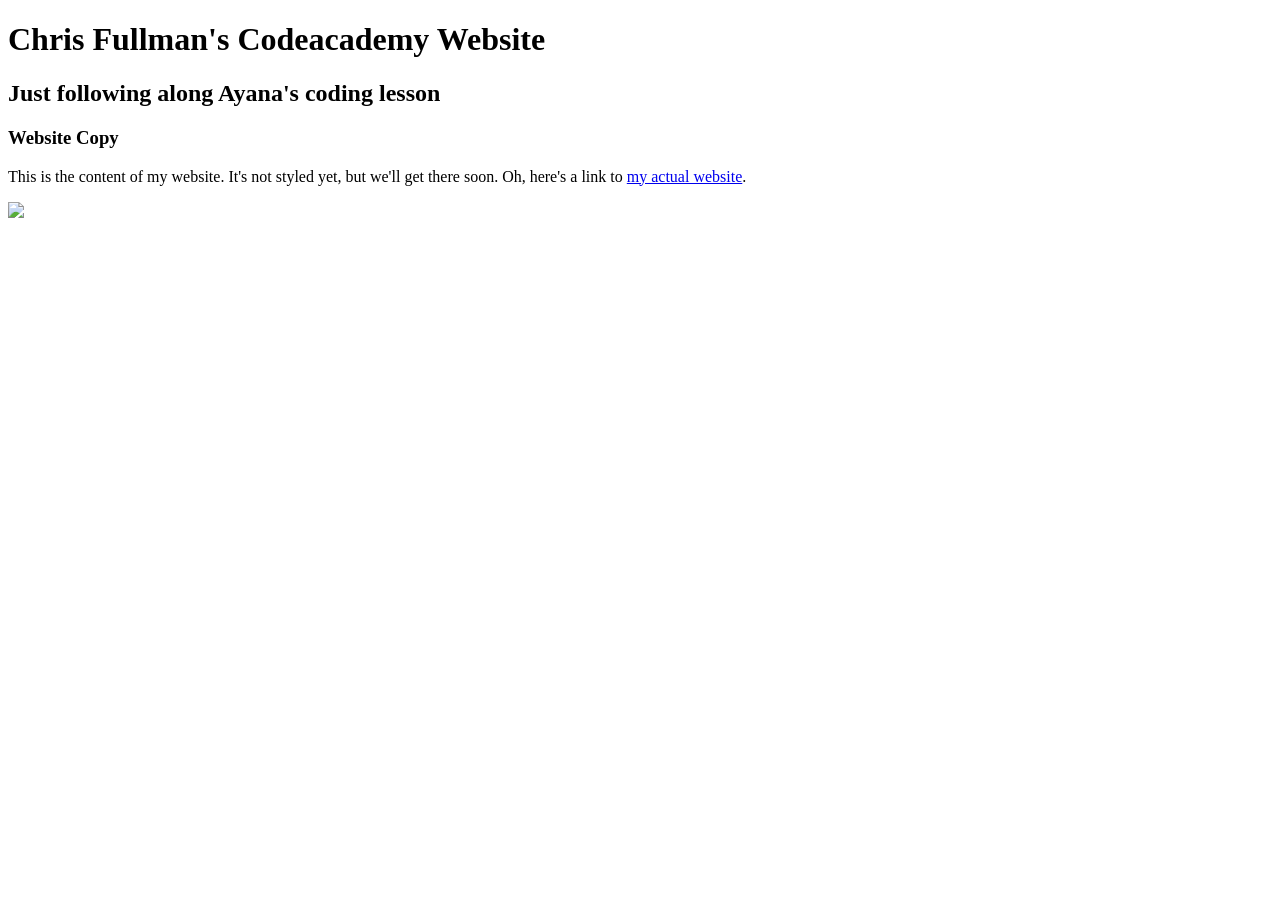
==== index.htm @ 486f8fd9 "Updated my homepage to today's GFAC code camp lesson's personal task" ====
<!DOCTYPE html>
<html>
  <head>
    <title>Chris Fullman's Codeacademy Website</title>
    <meta charset="utf-8"/>
    <!-- <link rel="stylesheet" type="text/css" href="main.css"> -->
  </head>
  <body>
    <h1>Chris Fullman's Codeacademy Website</h1>
    <h2>Just following along Ayana's coding lesson</h2>
    <h3>Website Copy</h3>
    <p>This is the content of my website. It's not styled yet, but we'll get there soon. Oh, here's a link to <a href="https://chrisfullman.com" target="_blank">my actual website</a>.</p>
    <img src="https://media3.giphy.com/media/lJNoBCvQYp7nq/giphy.gif?cid=ecf05e47809f146203e6bc8ea997ee264983b6adb42349ba&rid=giphy.gif"/>
  </body>
</html>
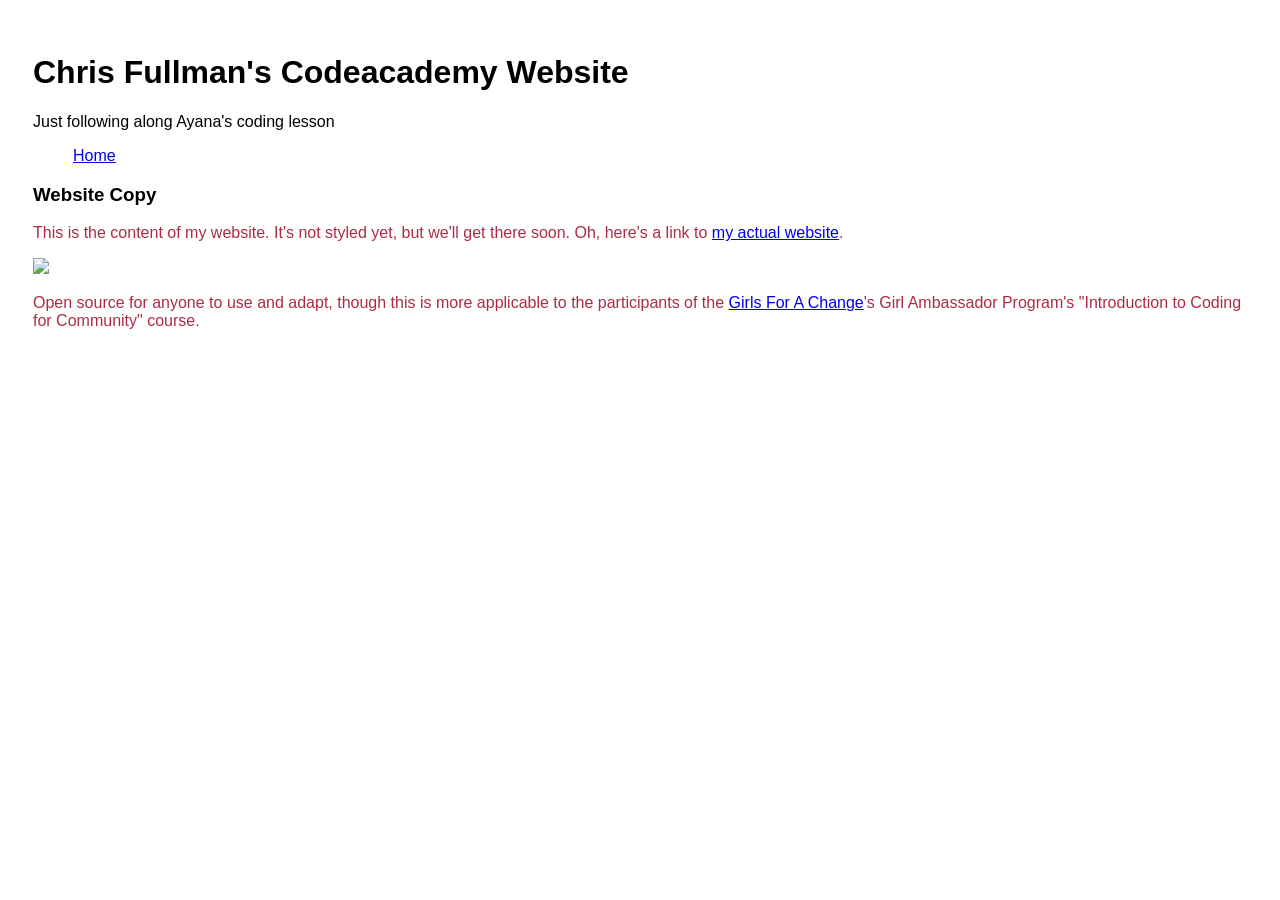
==== commit ef66bc3c: "Updates from last week" ====
--- a/index.htm
+++ b/index.htm
@@ -3,13 +3,45 @@
   <head>
     <title>Chris Fullman's Codeacademy Website</title>
     <meta charset="utf-8"/>
-    <!-- <link rel="stylesheet" type="text/css" href="main.css"> -->
+    <link rel="stylesheet" type="text/css" href="main.css">
+    <style>
+    /*
+    You might wonder why this CSS rule below is not in the main.css file.
+    As the "cascading" in CSS implies, CSS cascades from the top down.
+    Like math, the order of operations is also imporant.
+
+    Because we are importing or linking the main.css file above, the rules
+    inside that CSS file are considered the top-most CSS rules for the page.
+
+    But this rule below the comment is considered an override, meaning it will
+    change the color of the p tags, even though there is a color set in the
+    main.css file. Why? Because the CSS rule below is specified *after* we
+    loaded the main.css file.
+    */
+    p {
+      color: #ab2c46;
+    }
+    </style>
   </head>
   <body>
-    <h1>Chris Fullman's Codeacademy Website</h1>
-    <h2>Just following along Ayana's coding lesson</h2>
-    <h3>Website Copy</h3>
-    <p>This is the content of my website. It's not styled yet, but we'll get there soon. Oh, here's a link to <a href="https://chrisfullman.com" target="_blank">my actual website</a>.</p>
-    <img src="https://media3.giphy.com/media/lJNoBCvQYp7nq/giphy.gif?cid=ecf05e47809f146203e6bc8ea997ee264983b6adb42349ba&rid=giphy.gif"/>
+    <div class="container">
+      <header>
+        <h1>Chris Fullman's Codeacademy Website</h1>
+        <span>Just following along Ayana's coding lesson</span>
+        <ul>
+          <a href="#">Home</a>
+        </ul>
+      </header>
+      <div class="main">
+        <h3>Website Copy</h3>
+        <p>This is the content of my website. It's not styled yet, but we'll get there soon. Oh, here's a link to <a href="https://chrisfullman.com" target="_blank">my actual website</a>.</p>
+        <img src="https://media3.giphy.com/media/lJNoBCvQYp7nq/giphy.gif?cid=ecf05e47809f146203e6bc8ea997ee264983b6adb42349ba&rid=giphy.gif"/>
+      </div>
+      <footer>
+        <p>Open source for anyone to use and adapt, though this is more applicable to the
+          participants of the <a href="https://girlsforachange.org" target="_blank">Girls For A Change</a>'s Girl Ambassador Program's
+          "Introduction to Coding for Community" course.</p>
+      </footer>
+    </div>
   </body>
 </html>
--- a/main.css
+++ b/main.css
@@ -0,0 +1,16 @@
+/*
+This is a CSS comment. It's helpful to place notes here.
+Anything you type between the opening [forward slash + asterisk] and the
+closing [asterisk + forward slash] is not considered a CSS rule.
+Use comments to organize your CSS file, indicate sections, or explain
+what rules below a comment may affect on the website.
+*/
+
+body {
+  padding: 25px;
+  font-family: 'Trebuchet MS', Helvetica, sans-serif;
+}
+
+p {
+  color: black;
+}
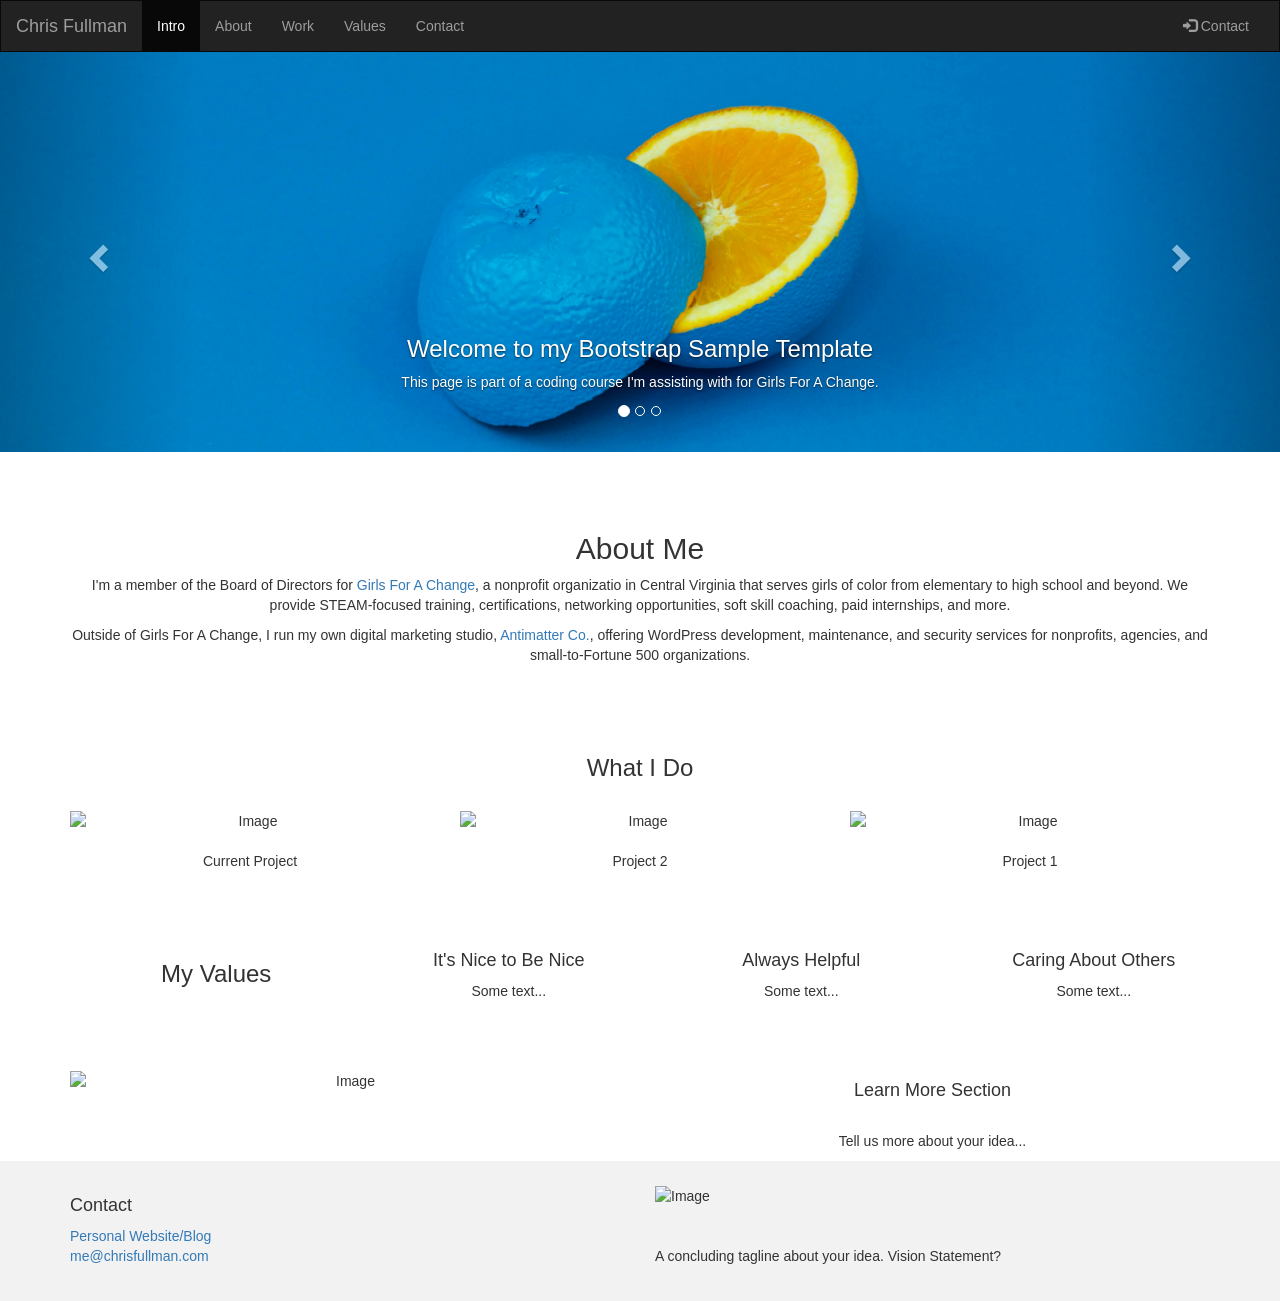
==== commit 56e51688: "Latest changes; replaced old page with new Bootstrap 3.4 template" ====
--- a/index.htm
+++ b/index.htm
@@ -1,47 +1,202 @@
 <!DOCTYPE html>
-<html>
+<html lang="en">
   <head>
-    <title>Chris Fullman's Codeacademy Website</title>
-    <meta charset="utf-8"/>
-    <link rel="stylesheet" type="text/css" href="main.css">
-    <style>
-    /*
-    You might wonder why this CSS rule below is not in the main.css file.
-    As the "cascading" in CSS implies, CSS cascades from the top down.
-    Like math, the order of operations is also imporant.
-
-    Because we are importing or linking the main.css file above, the rules
-    inside that CSS file are considered the top-most CSS rules for the page.
-
-    But this rule below the comment is considered an override, meaning it will
-    change the color of the p tags, even though there is a color set in the
-    main.css file. Why? Because the CSS rule below is specified *after* we
-    loaded the main.css file.
-    */
-    p {
-      color: #ab2c46;
-    }
-    </style>
+    <title>Chris Fullman's GFAC Bootstrap Lesson</title>
+    <meta charset="utf-8">
+    <meta name="viewport" content="width=device-width, initial-scale=1">
+    <meta name="robots" content="noindex, noimageindex, nofollow, nosnippet, noarchive">
+    <!-- BOOTSTRAP LINKS -->
+    <link rel="stylesheet" href="https://maxcdn.bootstrapcdn.com/bootstrap/3.4.1/css/bootstrap.min.css">
+    <script src="https://ajax.googleapis.com/ajax/libs/jquery/3.4.1/jquery.min.js"></script>
+    <script src="https://maxcdn.bootstrapcdn.com/bootstrap/3.4.1/js/bootstrap.min.js"></script>
+
+    <!-- FontAwesome is a free service that provides icon fonts to use anywhere on the web! -->
+    <!-- Learn more at fontawesome.com -->
+    <script src="https://kit.fontawesome.com/db630e2aa8.js" crossorigin="anonymous"></script>
+
+    <!-- MAIN.CSS LINK  -->
+    <link rel="stylesheet" type="text/css" href="main.css"/>
   </head>
   <body>
-    <div class="container">
-      <header>
-        <h1>Chris Fullman's Codeacademy Website</h1>
-        <span>Just following along Ayana's coding lesson</span>
-        <ul>
-          <a href="#">Home</a>
-        </ul>
-      </header>
-      <div class="main">
-        <h3>Website Copy</h3>
-        <p>This is the content of my website. It's not styled yet, but we'll get there soon. Oh, here's a link to <a href="https://chrisfullman.com" target="_blank">my actual website</a>.</p>
-        <img src="https://media3.giphy.com/media/lJNoBCvQYp7nq/giphy.gif?cid=ecf05e47809f146203e6bc8ea997ee264983b6adb42349ba&rid=giphy.gif"/>
-      </div>
-      <footer>
-        <p>Open source for anyone to use and adapt, though this is more applicable to the
-          participants of the <a href="https://girlsforachange.org" target="_blank">Girls For A Change</a>'s Girl Ambassador Program's
-          "Introduction to Coding for Community" course.</p>
-      </footer>
-    </div>
+
+    <nav class="navbar navbar-inverse">
+      <div class="container-fluid">
+        <div class="navbar-header">
+          <button type="button" class="navbar-toggle" data-toggle="collapse" data-target="#myNavbar">
+            <span class="icon-bar"></span>
+            <span class="icon-bar"></span>
+            <span class="icon-bar"></span>
+          </button>
+          <a class="navbar-brand" href="#">Chris Fullman </a>
+        </div>
+        <div class="collapse navbar-collapse" id="myNavbar">
+          <ul class="nav navbar-nav">
+            <li class="active"><a href="#">Intro</a></li>
+            <li><a href="#about">About</a></li>
+            <li><a href="#work">Work</a></li>
+            <li><a href="#values">Values</a></li>
+            <li><a href="#contact">Contact</a></li>
+          </ul>
+          <ul class="nav navbar-nav navbar-right">
+            <li><a href="#"><span class="glyphicon glyphicon-log-in"></span> Contact</a></li>
+          </ul>
+        </div>
+      </div>
+    </nav>
+
+    <!-- YOUR CAROUSEL STARTS HERE -->
+    <div id="myCarousel" class="carousel slide" data-ride="carousel">
+      <!-- Indicators -->
+      <ol class="carousel-indicators">
+        <li data-target="#myCarousel" data-slide-to="0" class="active"></li>
+        <li data-target="#myCarousel" data-slide-to="1"></li>
+        <li data-target="#myCarousel" data-slide-to="2"></li>
+      </ol>
+
+      <!-- Wrapper for slides -->
+      <div class="carousel-inner" role="listbox">
+
+        <!-- SLIDE 1 -->
+        <div class="item active">
+          <img src="images/davisco-5E5N49RWtbA-unsplash.jpg" alt="An orange, which is sliced in half, is painted blue against a blue background" style="object-position: 80% center;">
+          <div class="carousel-caption">
+            <h3>Welcome to my Bootstrap Sample Template</h3>
+            <p>This page is part of a coding course I'm assisting with for Girls For A Change.</p>
+          </div>
+        </div>
+
+        <!-- SLIDE 2 -->
+        <div class="item">
+          <img src="images/adam-smigielski-kya4bNYMUus-unsplash.jpg" alt="Oranges on a table, with some that are sliced open"  style="object-position: bottom center;">
+          <div class="carousel-caption">
+            <h3>Yes, I love oranges.</h3>
+            <p>Orange is my favorite color, too.</p>
+          </div>
+        </div>
+
+        <!-- SLIDE 3 -->
+        <div class="item">
+          <img src="https://placehold.it/1200x400?text=IMAGE 3" alt="Image">
+          <div class="carousel-caption">
+            <h3>TITLE FOR SLIDE 3</h3>
+            <p>Desription</p>
+          </div>
+        </div>
+
+      </div>
+
+      <!-- Left and right controls -->
+      <a class="left carousel-control" href="#myCarousel" role="button" data-slide="prev">
+        <span class="glyphicon glyphicon-chevron-left" aria-hidden="true"></span>
+        <span class="sr-only">Previous</span>
+      </a>
+      <a class="right carousel-control" href="#myCarousel" role="button" data-slide="next">
+        <span class="glyphicon glyphicon-chevron-right" aria-hidden="true"></span>
+        <span class="sr-only">Next</span>
+      </a>
+    </div>
+    <!-- YOUR CAROUSEL ENDS HERE -->
+
+    <br><br><br>
+
+
+    <!-- YOUR "ABOUT" SECTION -->
+    <a id="about"></a>
+    <div class="container text-center">
+      <h2>About Me</h2>
+      <p>I'm a member of the Board of Directors for <a href="https://girlsforachange.org/" target="_blank">Girls For A Change</a>, a nonprofit organizatio in Central Virginia that serves girls of color from elementary to high school and beyond. We provide STEAM-focused training, certifications, networking opportunities, soft skill coaching, paid internships, and more.</p>
+      <p>Outside of Girls For A Change, I run my own digital marketing studio, <a href="https://antimatter.co/" target="_blank">Antimatter Co.</a>, offering WordPress development, maintenance, and security services for nonprofits, agencies, and small-to-Fortune 500 organizations.
+    </div>
+    <!-- END OF "ABOUT" SECTION -->
+
+    <br><br><br>
+
+    <!-- START OF "WHAT WE DO" SECTION -->
+    <a id="work"></a>
+    <div class="container text-center">
+      <h3>What I Do</h3><br>
+      <div class="row">
+        <div class="col-sm-4">
+          <img src="https://placehold.it/150x80?text=IMAGE" class="img-responsive" style="width:100%" alt="Image">
+          <br>
+          <p>Current Project</p>
+        </div>
+        <div class="col-sm-4">
+          <img src="https://placehold.it/150x80?text=IMAGE" class="img-responsive" style="width:100%" alt="Image">
+          <br>
+          <p>Project 2</p>
+        </div>
+        <div class="col-sm-4">
+          <img src="https://placehold.it/150x80?text=IMAGE" class="img-responsive" style="width:100%" alt="Image">
+          <br>
+          <p>Project 1</p>
+        </div>
+      </div>
+    </div>
+    <!-- END OF "WHAT WE DO" SECTION -->
+
+    <br><br><br>
+
+    <!-- YOUR "VALUES" SECTION -->
+    <a id="values"></a>
+    <div class="container text-center">
+      <div class="container">
+        <div class="row">
+          <div class="col-sm-3">
+            <h3>My Values</h3>
+          </div>
+          <div class="col-sm-3">
+            <h4>It's Nice to Be Nice</h4>
+            <p>Some text...</p>
+          </div>
+          <div class="col-sm-3">
+            <h4>Always Helpful</h4>
+            <p>Some text...</p>
+          </div>
+          <div class="col-sm-3">
+            <h4>Caring About Others</h4>
+            <p>Some text...</p>
+          </div>
+        </div>
+      </div>
+    </div>
+    <br><br><br>
+    <!-- END OF "VALUES" SECTION -->
+
+    <!-- HERE IS WHERE YOUR VIDEO SECTION BEGINS -->
+    <div class="container text-center">
+      <div class="row">
+        <div class="col-sm-6">
+          <img src="https://placehold.it/150x80?text=VIDEO" class="img-responsive" style="width:100%" alt="Image">
+        </div>
+        <div class="col-sm-6">
+          <h4>Learn More Section</h4>
+          <br>
+          <p>Tell us more about your idea...</p>
+        </div>
+      </div>
+    </div>
+    <!-- HERE IS WHERE YOUR VIDEO SECTION ENDS -->
+
+    <!-- YOUR "FOOTER" SECTION -->
+    <footer>
+      <a id="contact"></a>
+      <div class="container">
+        <div class="row">
+          <div class="col-sm-6">
+            <h4>Contact</h4>
+            <a href="https://chrisfullman.com" target="_blank">Personal Website/Blog</a><br>
+            <a href="mailto:me@chrisfullman.com">me@chrisfullman.com</a>
+          </div>
+          <div class="col-sm-6">
+            <img src="https://placehold.it/150x80?text=LOGO" class="img-responsive" style="width:50%" alt="Image">
+            <br><br>
+            <p>A concluding tagline about your idea. Vision Statement?</p>
+          </div>
+        </div>
+      </div>
+    </footer>
+    <!-- END OF "FOOTER" SECTION -->
+
   </body>
 </html>
--- a/main.css
+++ b/main.css
@@ -1,16 +1,27 @@
-/*
-This is a CSS comment. It's helpful to place notes here.
-Anything you type between the opening [forward slash + asterisk] and the
-closing [asterisk + forward slash] is not considered a CSS rule.
-Use comments to organize your CSS file, indicate sections, or explain
-what rules below a comment may affect on the website.
-*/
-
-body {
-  padding: 25px;
-  font-family: 'Trebuchet MS', Helvetica, sans-serif;
+/* Remove the navbar's default margin-bottom and rounded borders */
+.navbar {
+  margin-bottom: 0;
+  border-radius: 0;
 }
 
-p {
-  color: black;
+/* Add a gray background color and some padding to the footer */
+footer {
+  background-color: #f2f2f2;
+  padding: 25px;
 }
+
+.carousel-inner img {
+  width: 100%; /* Set width to 100% */
+  margin: auto;
+  height: 400px;
+  min-height: 200px;
+  max-height: 400px;
+  object-fit: cover;
+}
+
+/* Hide the carousel text when the screen is less than 600 pixels wide */
+@media (max-width: 600px) {
+  .carousel-caption {
+    display: none;
+  }
+}
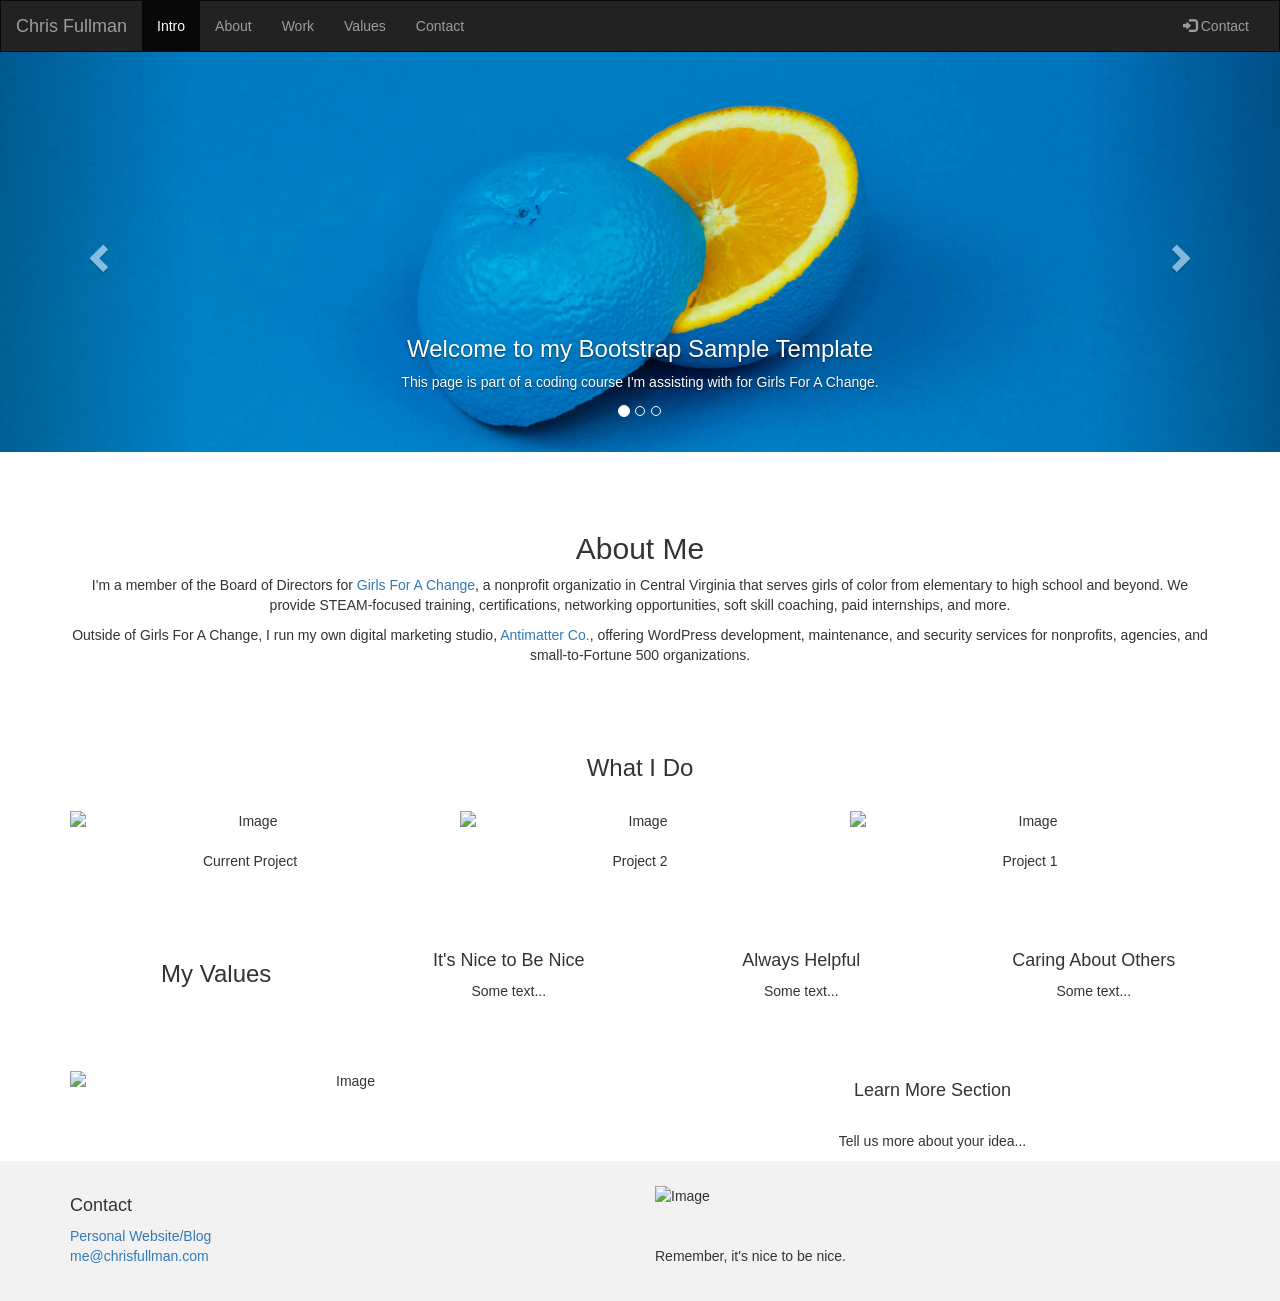
==== commit 6986acdc: "Adding cat GIF!" ====
--- a/index.htm
+++ b/index.htm
@@ -189,9 +189,9 @@
             <a href="mailto:me@chrisfullman.com">me@chrisfullman.com</a>
           </div>
           <div class="col-sm-6">
-            <img src="https://placehold.it/150x80?text=LOGO" class="img-responsive" style="width:50%" alt="Image">
+            <img src="https://media3.giphy.com/media/lJNoBCvQYp7nq/giphy.gif?cid=ecf05e47809f146203e6bc8ea997ee264983b6adb42349ba&rid=giphy.gif" class="img-responsive" style="width:50%" alt="Image">
             <br><br>
-            <p>A concluding tagline about your idea. Vision Statement?</p>
+            <p>Remember, it's nice to be nice.</p>
           </div>
         </div>
       </div>
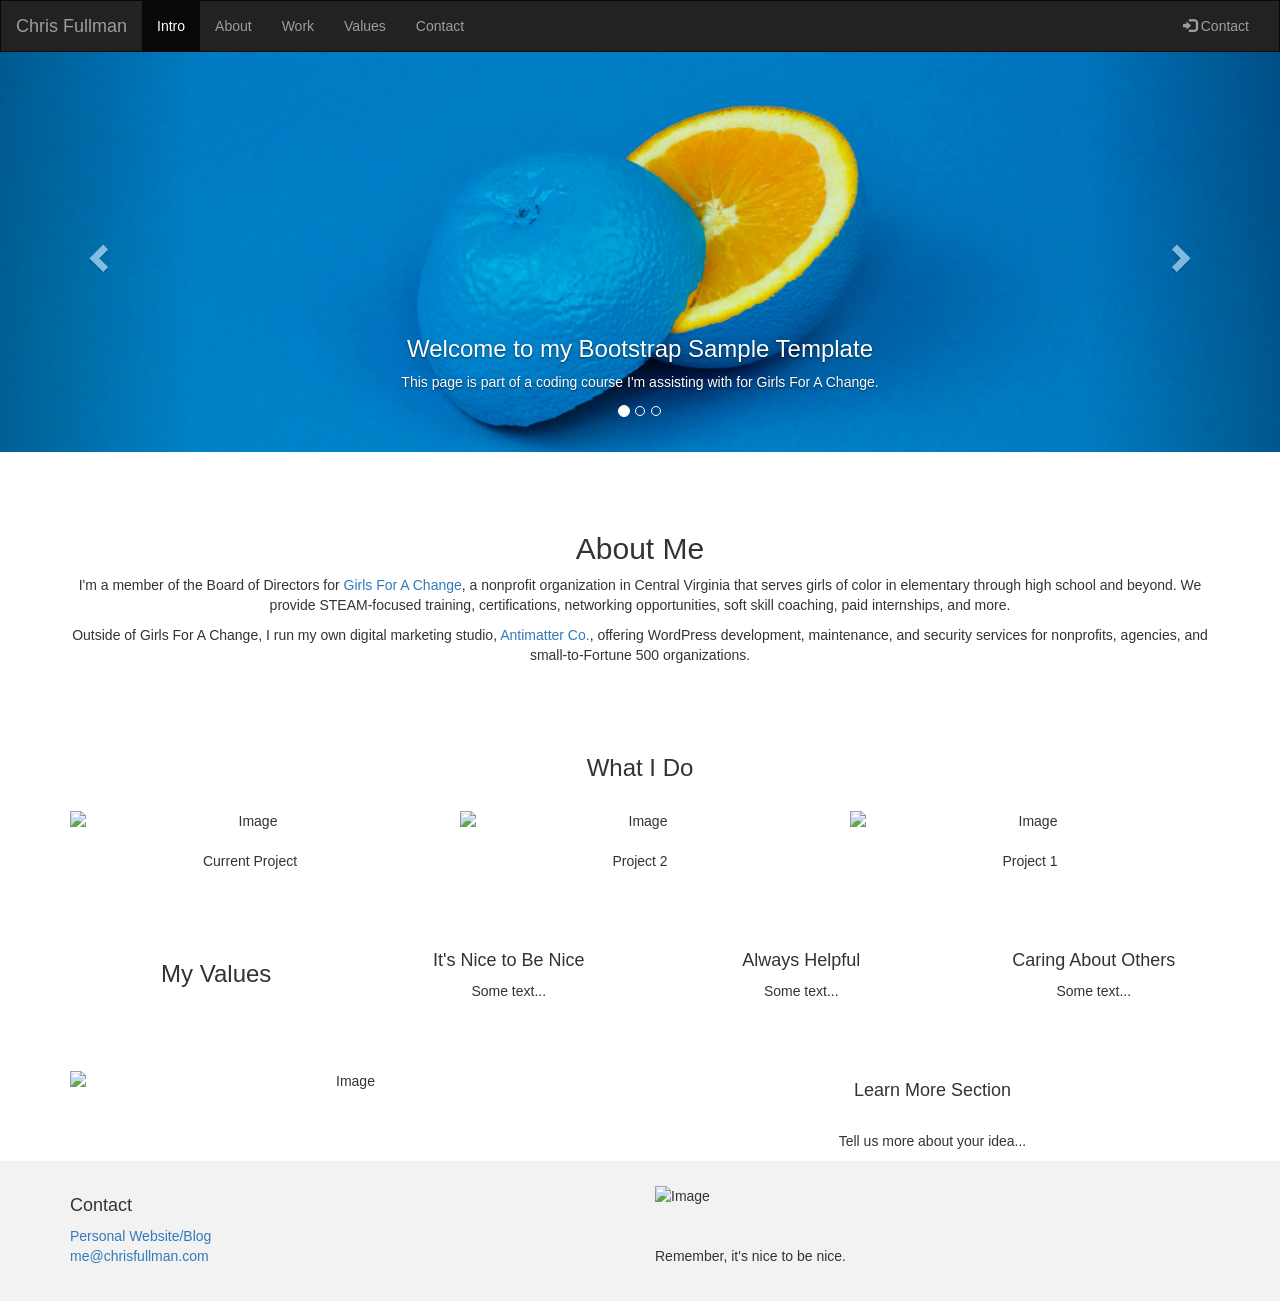
==== commit 784788ad: "Fixed a typo in the About Me section." ====
--- a/index.htm
+++ b/index.htm
@@ -104,7 +104,7 @@
     <a id="about"></a>
     <div class="container text-center">
       <h2>About Me</h2>
-      <p>I'm a member of the Board of Directors for <a href="https://girlsforachange.org/" target="_blank">Girls For A Change</a>, a nonprofit organizatio in Central Virginia that serves girls of color from elementary to high school and beyond. We provide STEAM-focused training, certifications, networking opportunities, soft skill coaching, paid internships, and more.</p>
+      <p>I'm a member of the Board of Directors for <a href="https://girlsforachange.org/" target="_blank">Girls For A Change</a>, a nonprofit organization in Central Virginia that serves girls of color in elementary through high school and beyond. We provide STEAM-focused training, certifications, networking opportunities, soft skill coaching, paid internships, and more.</p>
       <p>Outside of Girls For A Change, I run my own digital marketing studio, <a href="https://antimatter.co/" target="_blank">Antimatter Co.</a>, offering WordPress development, maintenance, and security services for nonprofits, agencies, and small-to-Fortune 500 organizations.
     </div>
     <!-- END OF "ABOUT" SECTION -->
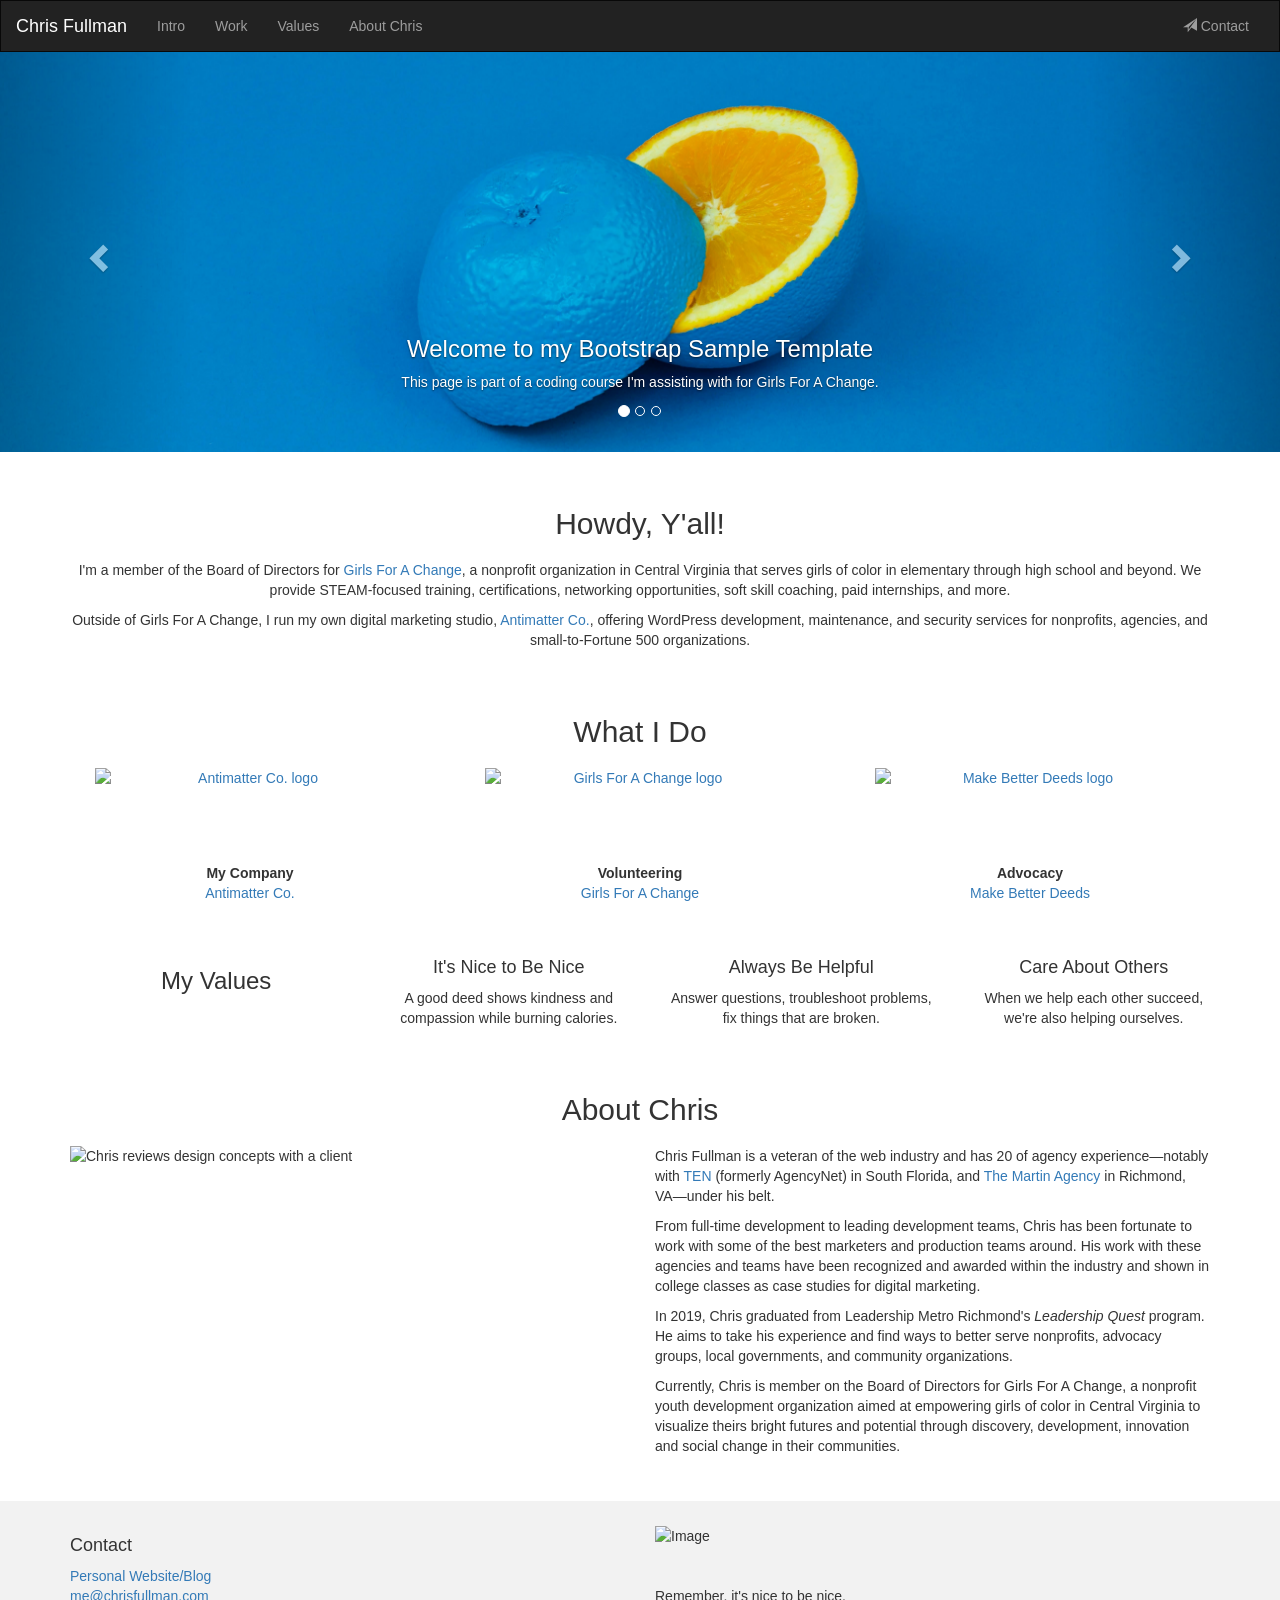
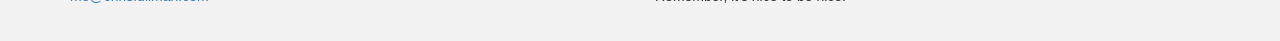
==== commit 65ff0249: "Latest changes for today's class" ====
--- a/index.htm
+++ b/index.htm
@@ -27,18 +27,17 @@
             <span class="icon-bar"></span>
             <span class="icon-bar"></span>
           </button>
-          <a class="navbar-brand" href="#">Chris Fullman </a>
+          <a class="navbar-brand" href="#" style="color: #fff;">Chris Fullman </a>
         </div>
         <div class="collapse navbar-collapse" id="myNavbar">
           <ul class="nav navbar-nav">
-            <li class="active"><a href="#">Intro</a></li>
-            <li><a href="#about">About</a></li>
+            <li><a href="#">Intro</a></li>
             <li><a href="#work">Work</a></li>
             <li><a href="#values">Values</a></li>
-            <li><a href="#contact">Contact</a></li>
+            <li><a href="#about">About Chris</a></li>
           </ul>
           <ul class="nav navbar-nav navbar-right">
-            <li><a href="#"><span class="glyphicon glyphicon-log-in"></span> Contact</a></li>
+            <li><a href="#contact"><span class="glyphicon glyphicon-send"></span> Contact</a></li>
           </ul>
         </div>
       </div>
@@ -69,17 +68,17 @@
         <div class="item">
           <img src="images/adam-smigielski-kya4bNYMUus-unsplash.jpg" alt="Oranges on a table, with some that are sliced open"  style="object-position: bottom center;">
           <div class="carousel-caption">
-            <h3>Yes, I love oranges.</h3>
-            <p>Orange is my favorite color, too.</p>
+            <h3 class="text-black text-shadow-white">Yes, I love oranges.</h3>
+            <p class="text-black text-shadow-white">Orange is my favorite color, too.</p>
           </div>
         </div>
 
         <!-- SLIDE 3 -->
         <div class="item">
-          <img src="https://placehold.it/1200x400?text=IMAGE 3" alt="Image">
+          <img src="images/irina-iriser-P4oktLy-VFA-unsplash.jpg" alt="Image">
           <div class="carousel-caption">
-            <h3>TITLE FOR SLIDE 3</h3>
-            <p>Desription</p>
+            <h3>Taking a Break to Return to Nature</h3>
+            <p>Frequently disconnecting from the digital world is important for your mental health.</p>
           </div>
         </div>
 
@@ -97,49 +96,36 @@
     </div>
     <!-- YOUR CAROUSEL ENDS HERE -->
 
-    <br><br><br>
-
-
-    <!-- YOUR "ABOUT" SECTION -->
-    <a id="about"></a>
-    <div class="container text-center">
-      <h2>About Me</h2>
+    <!-- YOUR "INTRO" SECTION -->
+    <div id="intro" class="container text-center">
+      <h2>Howdy, Y'all!</h2>
       <p>I'm a member of the Board of Directors for <a href="https://girlsforachange.org/" target="_blank">Girls For A Change</a>, a nonprofit organization in Central Virginia that serves girls of color in elementary through high school and beyond. We provide STEAM-focused training, certifications, networking opportunities, soft skill coaching, paid internships, and more.</p>
       <p>Outside of Girls For A Change, I run my own digital marketing studio, <a href="https://antimatter.co/" target="_blank">Antimatter Co.</a>, offering WordPress development, maintenance, and security services for nonprofits, agencies, and small-to-Fortune 500 organizations.
     </div>
-    <!-- END OF "ABOUT" SECTION -->
-
-    <br><br><br>
+    <!-- END OF "INTRO" SECTION -->
 
     <!-- START OF "WHAT WE DO" SECTION -->
-    <a id="work"></a>
-    <div class="container text-center">
-      <h3>What I Do</h3><br>
+    <div id="work" class="container text-center">
+      <h2 class="text-center">What I Do</h2>
       <div class="row">
         <div class="col-sm-4">
-          <img src="https://placehold.it/150x80?text=IMAGE" class="img-responsive" style="width:100%" alt="Image">
-          <br>
-          <p>Current Project</p>
+          <a href="https://antimatter.co/" target="_blank"><img src="https://antimatter.co/wp-content/uploads/2019/01/AntimatterCo-Lockup-Horizontal-Primary.svg" class="img-responsive" style="width:100%" alt="Antimatter Co. logo"></a>
+          <p><strong>My Company</strong><br><a href="https://antimatter.co/" target="_blank">Antimatter Co.</a></p>
         </div>
         <div class="col-sm-4">
-          <img src="https://placehold.it/150x80?text=IMAGE" class="img-responsive" style="width:100%" alt="Image">
-          <br>
-          <p>Project 2</p>
+          <a href="https://girlsforachange.org/" target="_blank"><img src="https://mk0girlsforacha6apas.kinstacdn.com/wp-content/uploads/2018/06/GFAC-small.png" class="img-responsive" style="width:100%" alt="Girls For A Change logo"></a>
+          <p><strong>Volunteering</strong><br><a href="https://girlsforachange.org/" target="_blank">Girls For A Change</a></p>
         </div>
         <div class="col-sm-4">
-          <img src="https://placehold.it/150x80?text=IMAGE" class="img-responsive" style="width:100%" alt="Image">
-          <br>
-          <p>Project 1</p>
+          <a href="https://makebetterdeeds.org/" target="_blank"><img src="https://gallery.mailchimp.com/75336ecad9834703e03da15ac/images/751d5e20-2b42-4d6a-8fa1-686317d37f30.png?_ga=2.246163469.826335386.1591456391-772887861.1581032361" class="img-responsive" style="width:100%" alt="Make Better Deeds logo"></a>
+          <p><strong>Advocacy</strong><br><a href="https://makebetterdeeds.org/" target="_blank">Make Better Deeds</a></p>
         </div>
       </div>
     </div>
     <!-- END OF "WHAT WE DO" SECTION -->
 
-    <br><br><br>
-
     <!-- YOUR "VALUES" SECTION -->
-    <a id="values"></a>
-    <div class="container text-center">
+    <div id="values" class="container text-center">
       <div class="container">
         <div class="row">
           <div class="col-sm-3">
@@ -147,36 +133,39 @@
           </div>
           <div class="col-sm-3">
             <h4>It's Nice to Be Nice</h4>
-            <p>Some text...</p>
+            <p>A good deed shows kindness and compassion while burning calories.</p>
           </div>
           <div class="col-sm-3">
-            <h4>Always Helpful</h4>
-            <p>Some text...</p>
+            <h4>Always Be Helpful</h4>
+            <p>Answer questions, troubleshoot problems, fix things that are broken.</p>
           </div>
           <div class="col-sm-3">
-            <h4>Caring About Others</h4>
-            <p>Some text...</p>
+            <h4>Care About Others</h4>
+            <p>When we help each other succeed,<br>we're also helping ourselves.</p>
           </div>
         </div>
       </div>
     </div>
-    <br><br><br>
     <!-- END OF "VALUES" SECTION -->
 
-    <!-- HERE IS WHERE YOUR VIDEO SECTION BEGINS -->
-    <div class="container text-center">
+    <!-- HERE IS WHERE ABOUT BEGINS -->
+
+    <div id="about" class="container">
+      <h2 class="text-center">About Chris</h2>
       <div class="row">
         <div class="col-sm-6">
-          <img src="https://placehold.it/150x80?text=VIDEO" class="img-responsive" style="width:100%" alt="Image">
+          <img src="https://antimatter.co/wp-content/uploads/bb-plugin/cache/Onsite-Consulting-landscape.jpg" class="img-responsive" style="width:100%" alt="Chris reviews design concepts with a client">
         </div>
         <div class="col-sm-6">
-          <h4>Learn More Section</h4>
-          <br>
-          <p>Tell us more about your idea...</p>
+          <p>Chris Fullman is a veteran of the web industry and has 20 of agency experience―notably with <a href="https://www.agencyten.com/" target="_blank">TEN</a> (formerly AgencyNet) in South Florida, and <a href="https://martinagency.com/" target="_blank">The Martin Agency</a> in Richmond, VA―under his belt.</p>
+          <p>From full-time development to leading development teams, Chris has been fortunate to work with some of the best marketers and production teams around. His work with these agencies and teams have been recognized and awarded within the industry and shown in college classes as case studies for digital marketing.</p>
+          <p>In 2019, Chris graduated from Leadership Metro Richmond's <em>Leadership Quest</em> program. He aims to take his experience and find ways to better serve nonprofits, advocacy groups, local governments, and community organizations.</p>
+          <p>Currently, Chris is member on the Board of Directors for Girls For A Change, a nonprofit youth development organization aimed at empowering girls of color in Central Virginia to visualize theirs bright futures and potential through discovery, development, innovation and social change in their communities.</p>
+</p>
         </div>
       </div>
     </div>
-    <!-- HERE IS WHERE YOUR VIDEO SECTION ENDS -->
+    <!-- HERE IS WHERE ABOUT SECTION ENDS -->
 
     <!-- YOUR "FOOTER" SECTION -->
     <footer>
--- a/main.css
+++ b/main.css
@@ -19,9 +19,29 @@
   object-fit: cover;
 }
 
+h2 {
+  margin-bottom: 20px;
+}
+
+#myCarousel, #intro, #work, #values, #about {
+  margin-bottom: 35px;
+}
+
+#work img {
+  height: 95px;
+  padding: 0 25px;
+  object-fit: contain;
+}
+.text-black {
+  color: #000;
+}
+.text-shadow-white {
+  text-shadow: 0 1px 2px rgba(255,255,255,.6);
+}
+
 /* Hide the carousel text when the screen is less than 600 pixels wide */
 @media (max-width: 600px) {
-  .carousel-caption {
+  /* .carousel-caption {
     display: none;
-  }
+  } */
 }
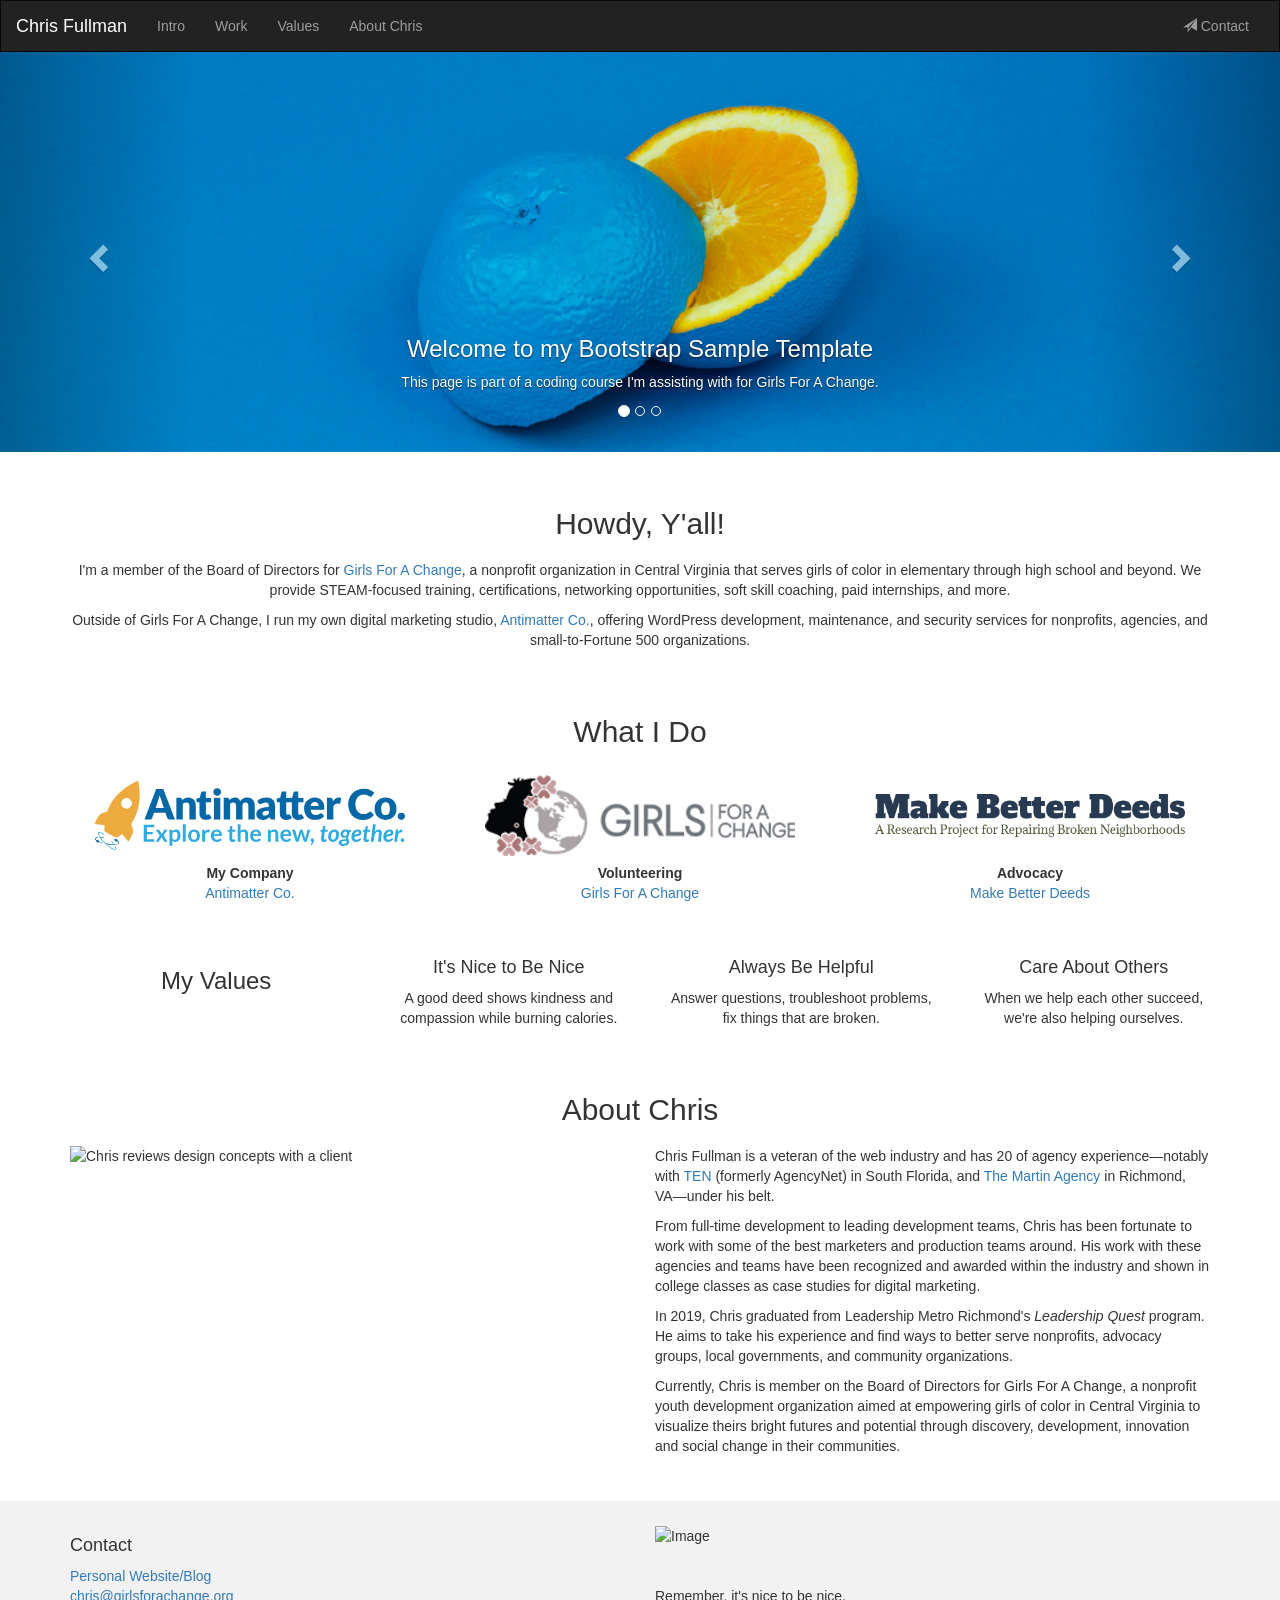
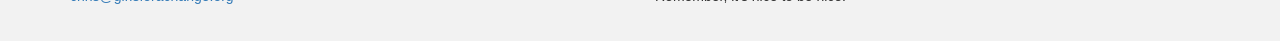
==== commit 64c91894: "Replacing hotlinked images with local versions" ====
--- a/index.htm
+++ b/index.htm
@@ -109,15 +109,15 @@
       <h2 class="text-center">What I Do</h2>
       <div class="row">
         <div class="col-sm-4">
-          <a href="https://antimatter.co/" target="_blank"><img src="https://antimatter.co/wp-content/uploads/2019/01/AntimatterCo-Lockup-Horizontal-Primary.svg" class="img-responsive" style="width:100%" alt="Antimatter Co. logo"></a>
+          <a href="https://antimatter.co/" target="_blank"><img src="images/AntimatterCo-Lockup-Horizontal-Primary.svg" class="img-responsive" style="width:100%" alt="Antimatter Co. logo"></a>
           <p><strong>My Company</strong><br><a href="https://antimatter.co/" target="_blank">Antimatter Co.</a></p>
         </div>
         <div class="col-sm-4">
-          <a href="https://girlsforachange.org/" target="_blank"><img src="https://mk0girlsforacha6apas.kinstacdn.com/wp-content/uploads/2018/06/GFAC-small.png" class="img-responsive" style="width:100%" alt="Girls For A Change logo"></a>
+          <a href="https://girlsforachange.org/" target="_blank"><img src="images/GFAC-small.png" class="img-responsive" style="width:100%" alt="Girls For A Change logo"></a>
           <p><strong>Volunteering</strong><br><a href="https://girlsforachange.org/" target="_blank">Girls For A Change</a></p>
         </div>
         <div class="col-sm-4">
-          <a href="https://makebetterdeeds.org/" target="_blank"><img src="https://gallery.mailchimp.com/75336ecad9834703e03da15ac/images/751d5e20-2b42-4d6a-8fa1-686317d37f30.png?_ga=2.246163469.826335386.1591456391-772887861.1581032361" class="img-responsive" style="width:100%" alt="Make Better Deeds logo"></a>
+          <a href="https://makebetterdeeds.org/" target="_blank"><img src="images/Make-Better-Deeds.png" class="img-responsive" style="width:100%" alt="Make Better Deeds logo"></a>
           <p><strong>Advocacy</strong><br><a href="https://makebetterdeeds.org/" target="_blank">Make Better Deeds</a></p>
         </div>
       </div>
@@ -175,7 +175,7 @@
           <div class="col-sm-6">
             <h4>Contact</h4>
             <a href="https://chrisfullman.com" target="_blank">Personal Website/Blog</a><br>
-            <a href="mailto:me@chrisfullman.com">me@chrisfullman.com</a>
+            <a href="mailto:chris@girlsforachange.org">chris@girlsforachange.org</a>
           </div>
           <div class="col-sm-6">
             <img src="https://media3.giphy.com/media/lJNoBCvQYp7nq/giphy.gif?cid=ecf05e47809f146203e6bc8ea997ee264983b6adb42349ba&rid=giphy.gif" class="img-responsive" style="width:50%" alt="Image">
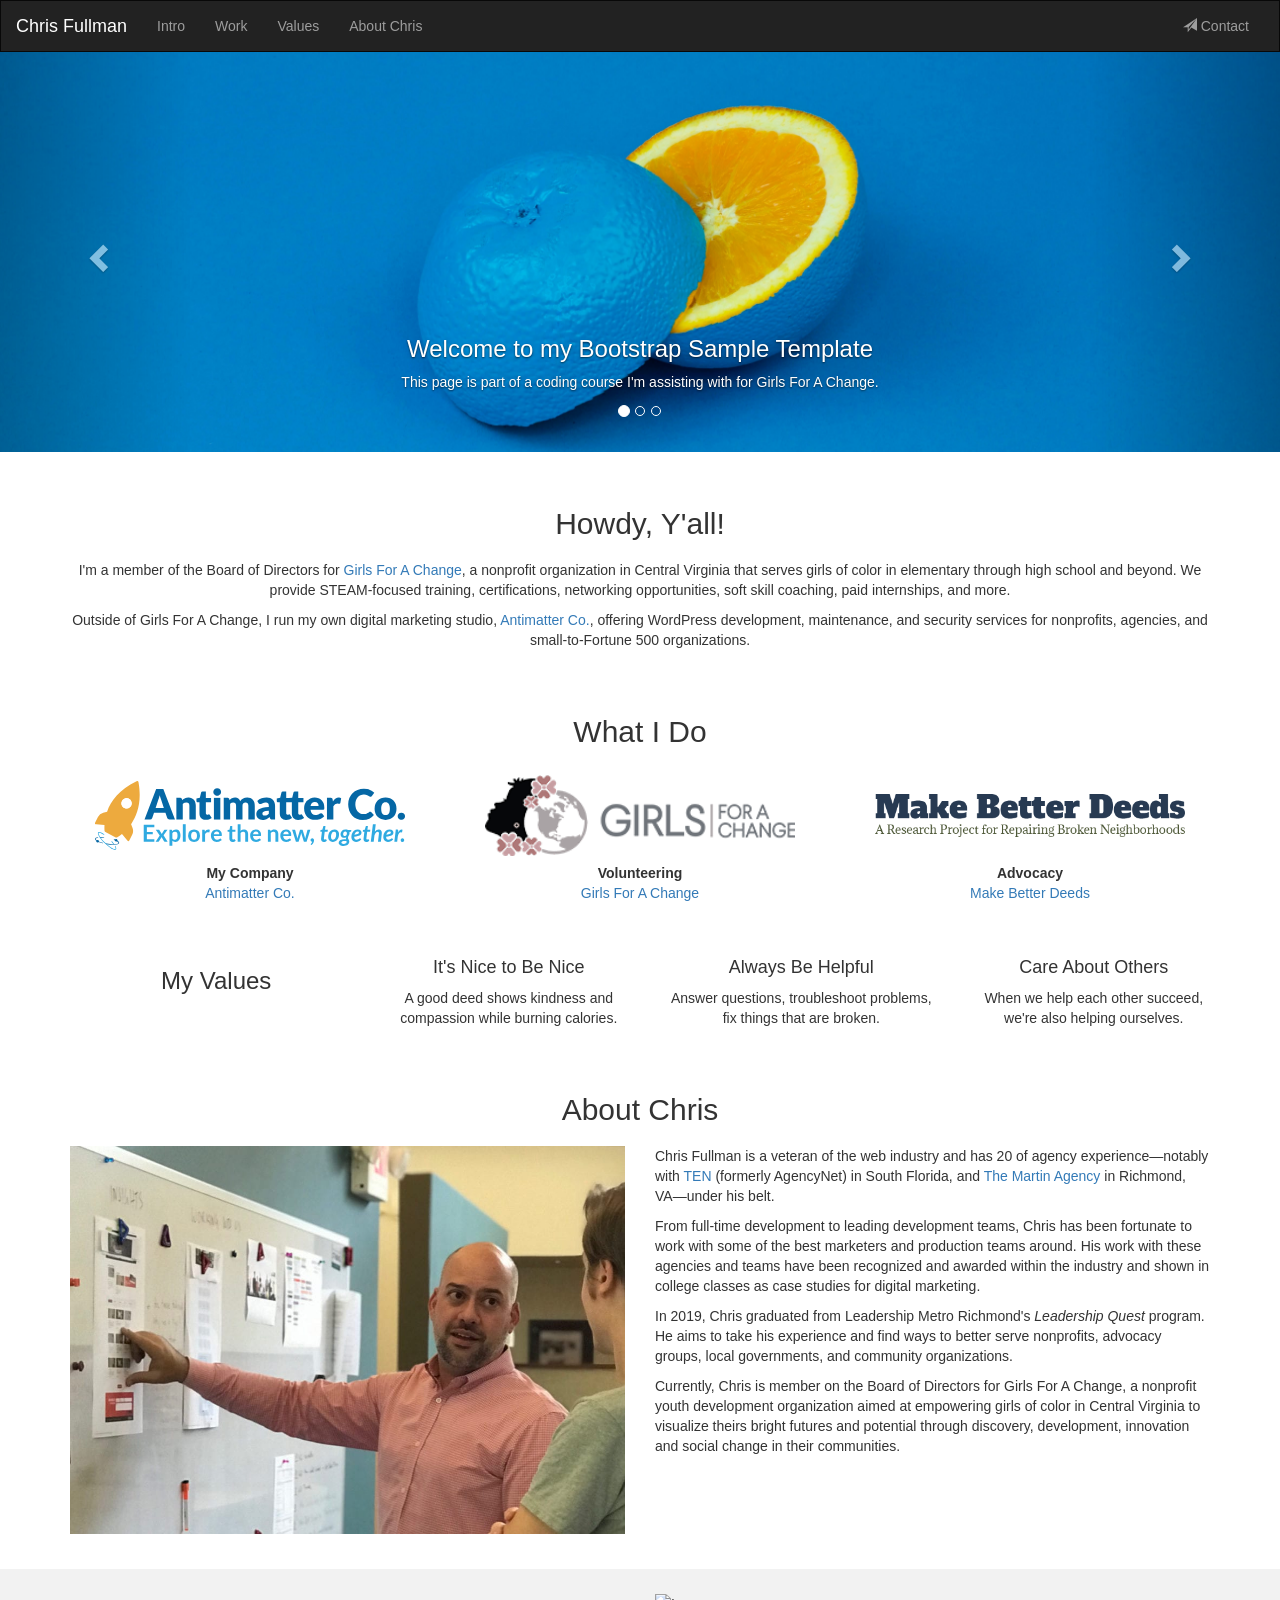
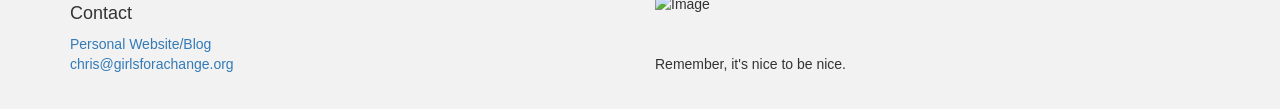
==== commit a5630654: "Localizing consulting image" ====
--- a/index.htm
+++ b/index.htm
@@ -154,7 +154,7 @@
       <h2 class="text-center">About Chris</h2>
       <div class="row">
         <div class="col-sm-6">
-          <img src="https://antimatter.co/wp-content/uploads/bb-plugin/cache/Onsite-Consulting-landscape.jpg" class="img-responsive" style="width:100%" alt="Chris reviews design concepts with a client">
+          <img src="images/Onsite-Consulting-landscape.jpg" class="img-responsive" style="width:100%" alt="Chris reviews design concepts with a client">
         </div>
         <div class="col-sm-6">
           <p>Chris Fullman is a veteran of the web industry and has 20 of agency experience―notably with <a href="https://www.agencyten.com/" target="_blank">TEN</a> (formerly AgencyNet) in South Florida, and <a href="https://martinagency.com/" target="_blank">The Martin Agency</a> in Richmond, VA―under his belt.</p>
